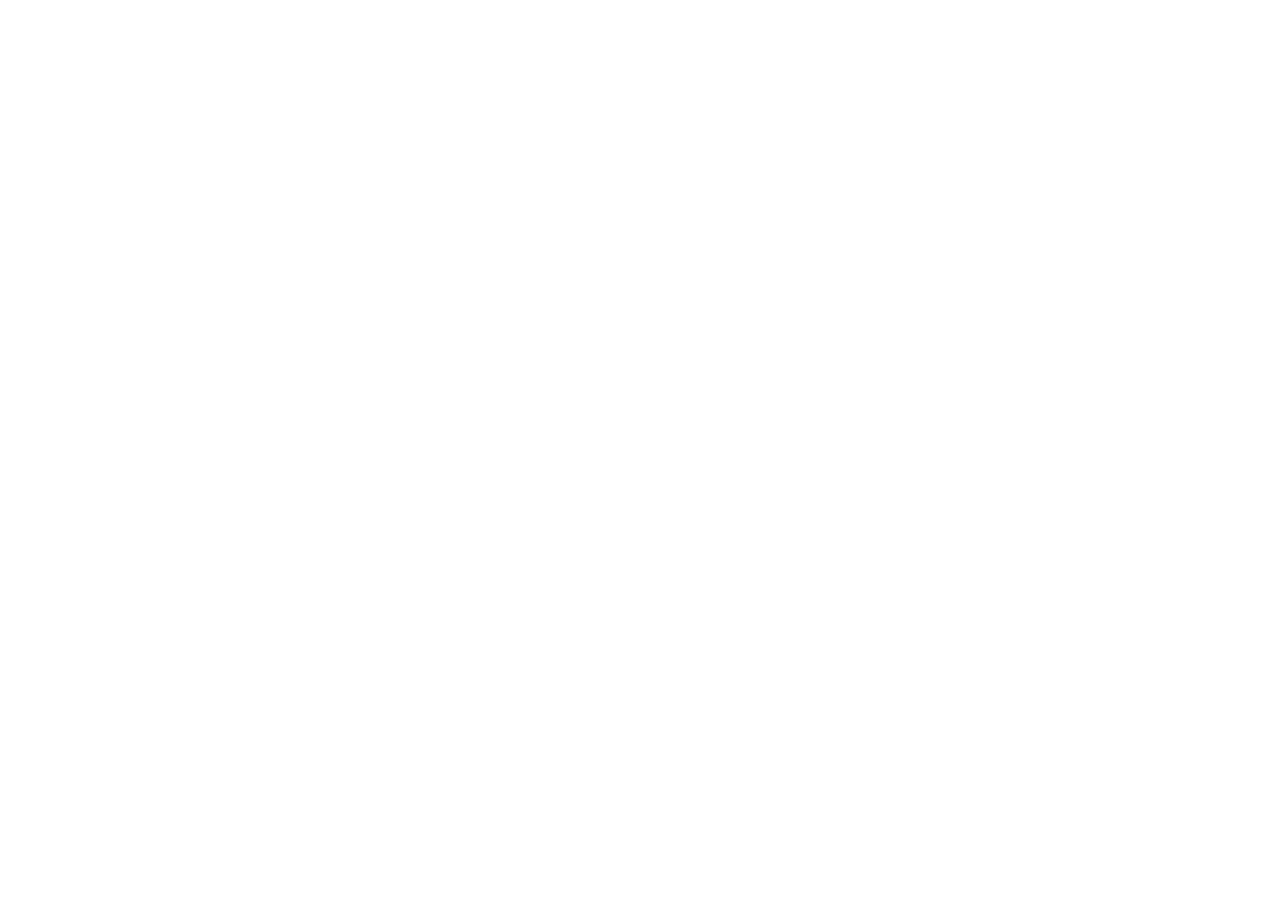
==== index.html @ a7a68f9e "main html files added" ====
<!DOCTYPE html>
<html lang="en">
<head>
    <meta charset="UTF-8">
    <meta name="viewport" content="width=device-width, initial-scale=1.0">
    <title>Document</title>
</head>
<body>
    
</body>
</html>
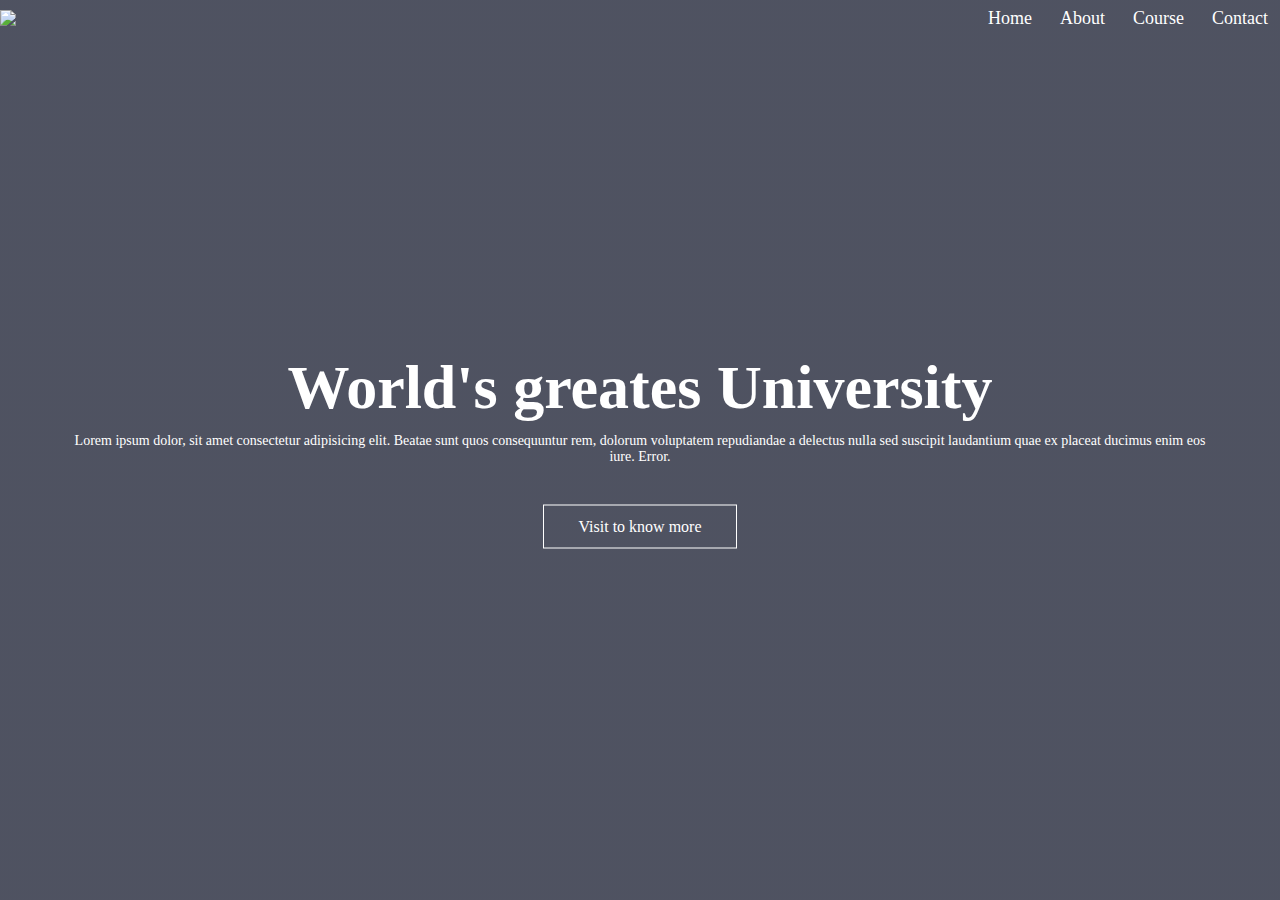
==== commit 8374377b: "basic style to html" ====
--- a/index.html
+++ b/index.html
@@ -3,9 +3,37 @@
 <head>
     <meta charset="UTF-8">
     <meta name="viewport" content="width=device-width, initial-scale=1.0">
-    <title>Document</title>
+    <title>University Design</title>
+    <link rel="stylesheet" href="style.css">
+    <link rel="preconnect" href="https://fonts.googleapis.com">
+    <link rel="preconnect" href="https://fonts.gstatic.com" crossorigin>
+    <link href="https://fonts.googleapis.com/css2?family=Poppins:wght@100;200;300;400;600;700&display=swap" rel="stylesheet">
 </head>
 <body>
+    <section class="header">
+        <nav>
+             <a href="index.html"><img src="image/logo.png"></a>
+             <div class="nav-links" id="navLinks">
+                 <i class="fa-solid fa-x" onclick="hideMenu()"></i>
+                 <ul>
+                     <li><a href="home.html">Home</a></li>
+                     <li><a href="about.html">About</a></li>
+                     <li><a href="course.html">Course</a></li>
+                     <li><a href="contact.html">Contact</a></li>
+                 </ul>
+             </div>
+             <i class="fa-solid fa-bars" onclick="showMenu()"></i>
+        </nav>
+ 
+        <div class="text-box">
+             <h1>World's greates University</h1>
+             <p>Lorem ipsum dolor, sit amet consectetur adipisicing elit. Beatae sunt quos consequuntur rem, dolorum voluptatem repudiandae a delectus nulla sed suscipit laudantium quae ex placeat ducimus enim eos iure. Error.</p>
+             <a href="" class="hero-btn">Visit to know more</a>
+        </div>
+        <div>
+          
+        </div>
+     </section>
     
 </body>
 </html>--- a/style.css
+++ b/style.css
@@ -0,0 +1,97 @@
+*{
+    margin:0;
+    padding: 0;
+}
+
+.header{
+    min-height: 100vh;
+    width:100%;
+    background-image: linear-gradient(rgba(4,9,30,0.7),rgba(4,9,30,0.7)), url(image/banner.png);
+    background-position: center;
+    background-size: cover;
+    position: relative;
+}
+
+nav{
+    display: flex;
+    padding: 2%, 6%;
+    justify-content: space-between;
+    align-items: center;
+}
+
+nav img{
+    width: 150px;
+}
+
+.nav-links{
+    flex:1;
+    text-align:right;
+}
+
+.nav-links ul li{
+    list-style:none;
+    display: inline-block;
+    padding:8px 12px;
+    position: relative;
+}
+
+.nav-links ul li a{
+    color: #fff;
+    text-decoration:none ;
+    font-size: 18px; 
+}
+
+.nav-links ul li::after{
+    content: '';
+    width:0%;
+    height:2px;
+    background:#f44336;
+    display: block;
+    margin:auto;
+    transition: 0.5s;
+}
+
+.nav-links ul li:hover::after{
+    width: 100%;
+}
+
+.text-box{
+    width:90%;
+    color: #fff;
+    position: absolute;
+    top: 50%;
+    left: 50%;
+    transform: translate(-50%,-50%);
+    text-align: center;
+}
+
+.text-box h1{
+    font-size:  62px;
+}
+
+.text-box p{
+    margin: 10px 0 40px;
+    font-size: 14px;
+    color: #fff;
+}
+
+.hero-btn{
+    display: inline-block;
+    text-decoration: none;
+    color: #fff;
+    border: 1px solid #fff;
+    padding: 12px 34px;
+    background: transparent;
+    cursor: pointer;
+
+}
+
+.hero-btn:hover{
+    border: 1px solid #f44336;
+    background: #f44336 ;
+    transition: 2s;
+
+}
+nav .fa-solid{
+    display: none;
+}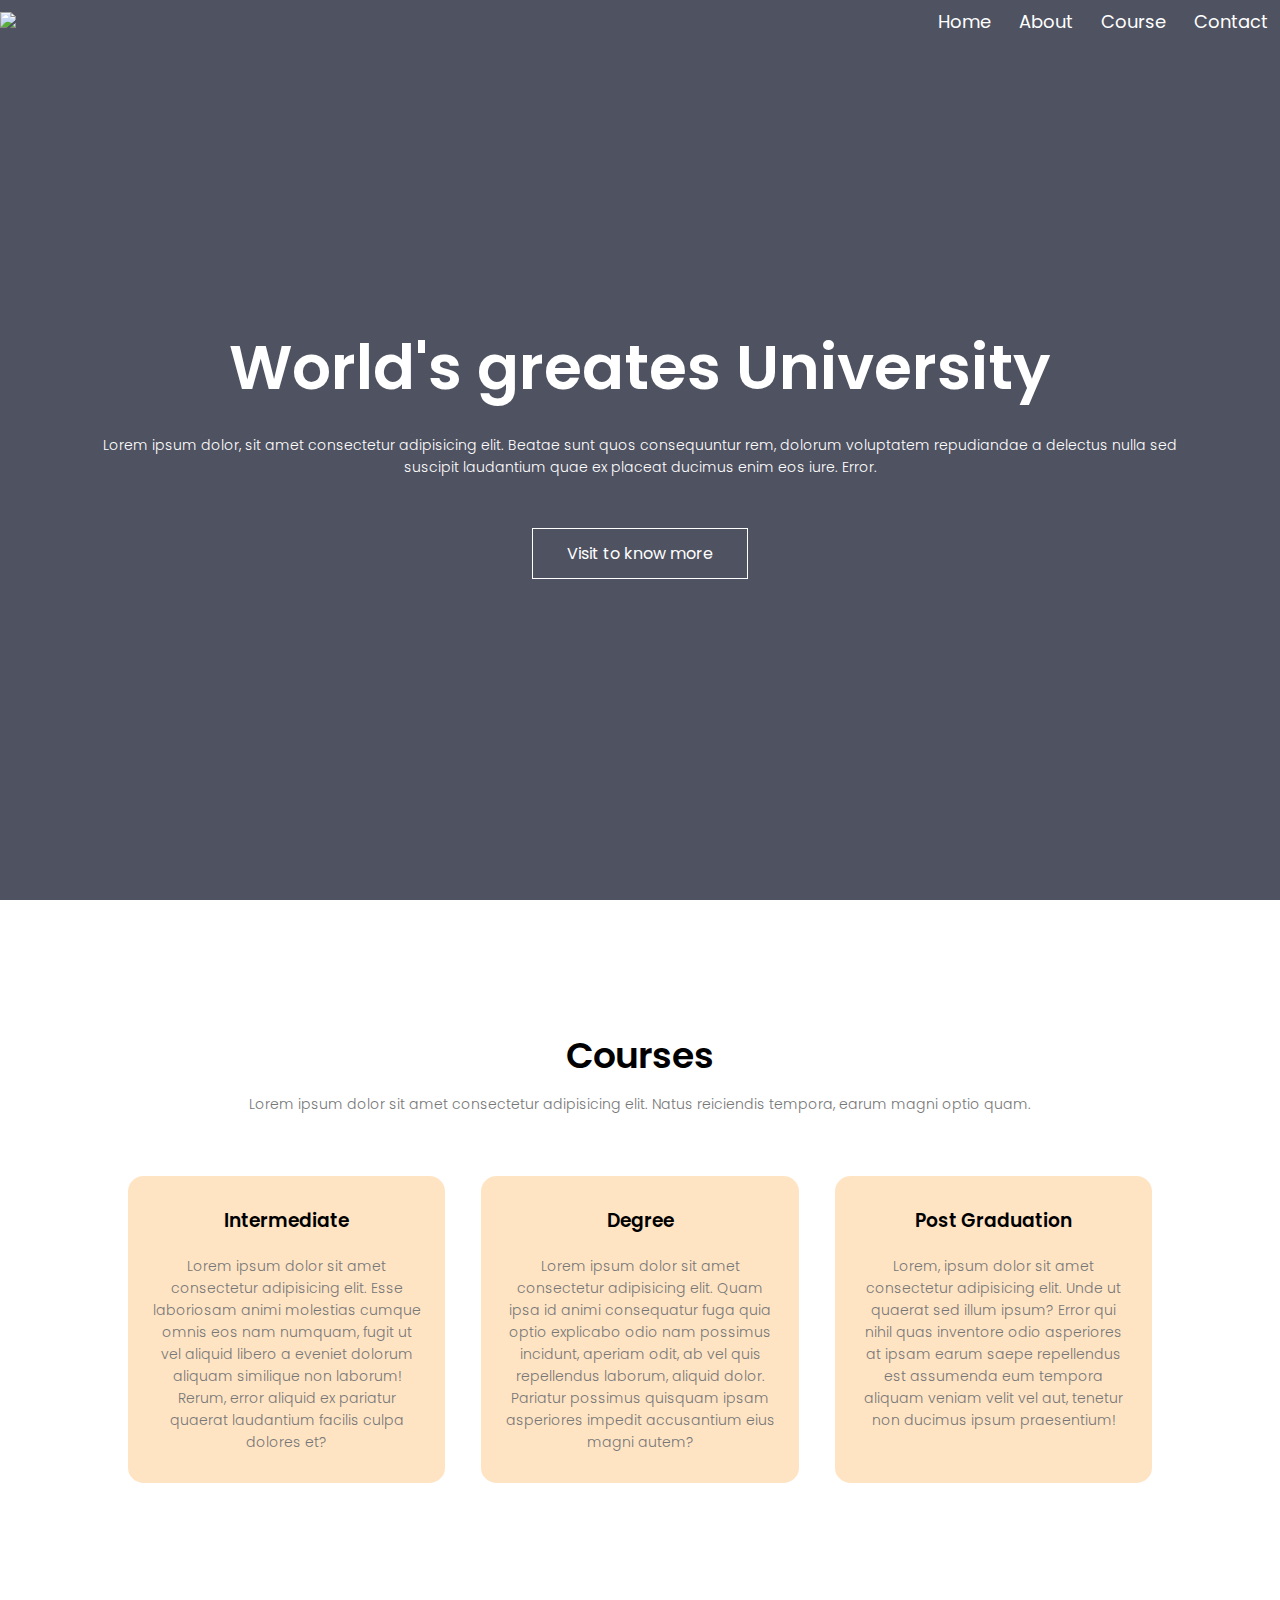
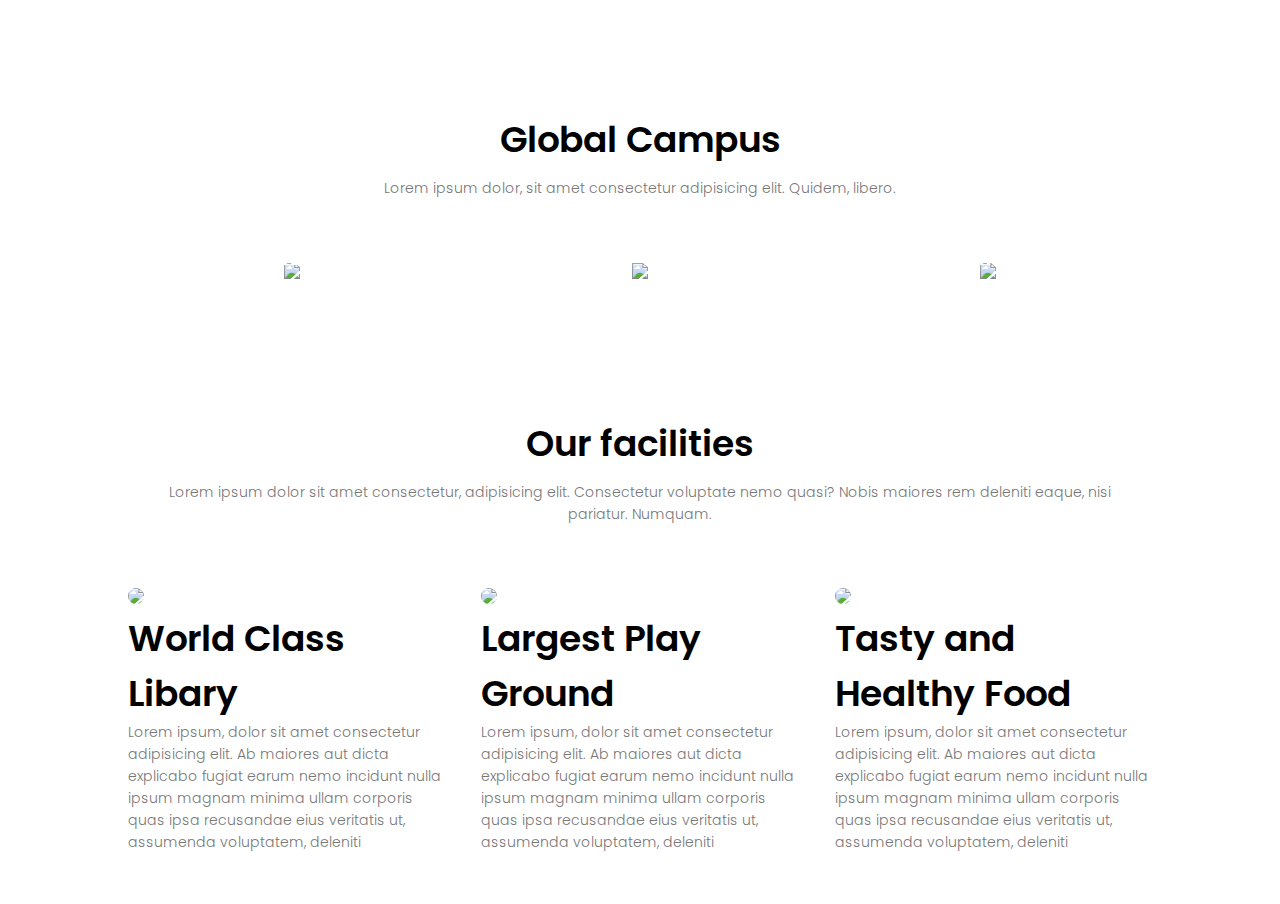
==== commit ccd8f016: "start facilities section and fixed nav bar positioning and padding mistake" ====
--- a/index.html
+++ b/index.html
@@ -8,8 +8,11 @@
     <link rel="preconnect" href="https://fonts.googleapis.com">
     <link rel="preconnect" href="https://fonts.gstatic.com" crossorigin>
     <link href="https://fonts.googleapis.com/css2?family=Poppins:wght@100;200;300;400;600;700&display=swap" rel="stylesheet">
+    <link rel="stylesheet" href="https://cdnjs.cloudflare.com/ajax/libs/font-awesome/5.15.4/css/all.min.css" integrity="sha512-cTXEzT7pJPF6FpxD96t54yE5ySxmVlW24e8aCIO75uqX9l/+9CWIqjI/6mX43eNv6GtEwrJ83UD+6xuVGoqzA==" crossorigin="anonymous" referrerpolicy="no-referrer" />
+<script src="https://kit.fontawesome.com/06a57ef321.js" crossorigin="anonymous"></script>
 </head>
 <body>
+<!-------------MAIN--------------------->
     <section class="header">
         <nav>
              <a href="index.html"><img src="image/logo.png"></a>
@@ -30,10 +33,91 @@
              <p>Lorem ipsum dolor, sit amet consectetur adipisicing elit. Beatae sunt quos consequuntur rem, dolorum voluptatem repudiandae a delectus nulla sed suscipit laudantium quae ex placeat ducimus enim eos iure. Error.</p>
              <a href="" class="hero-btn">Visit to know more</a>
         </div>
-        <div>
-          
+    </section>
+<!-------------COURSE--------------------->
+    <section class="course">
+        <h1>Courses</h1>
+        <p>Lorem ipsum dolor sit amet consectetur adipisicing elit. Natus reiciendis tempora, earum magni optio quam.</p>
+        <div class="row">
+            <div class="course-col">
+                <h3>Intermediate</h3>
+                <p>Lorem ipsum dolor sit amet consectetur adipisicing elit. Esse laboriosam animi molestias cumque omnis eos nam numquam, fugit ut vel aliquid libero a eveniet dolorum aliquam similique non laborum! Rerum, error aliquid ex pariatur quaerat laudantium facilis culpa dolores et?
+                </p>
+            </div>
+            <div class="course-col">
+                <h3>Degree</h3>
+                <p>Lorem ipsum dolor sit amet consectetur adipisicing elit. Quam ipsa id animi consequatur fuga quia optio explicabo odio nam possimus incidunt, aperiam odit, ab vel quis repellendus laborum, aliquid dolor. Pariatur possimus quisquam ipsam asperiores impedit accusantium eius magni autem?</p>
+            </div>
+            <div class="course-col">
+                <h3>Post Graduation</h3>
+                <p>Lorem, ipsum dolor sit amet consectetur adipisicing elit. Unde ut quaerat sed illum ipsum? Error qui nihil quas inventore odio asperiores at ipsam earum saepe repellendus est assumenda eum tempora aliquam veniam velit vel aut, tenetur non ducimus ipsum praesentium!</p>
+            </div>
         </div>
-     </section>
+    </section>
+<!-------------CAMPUS--------------------->
+    <section class="campus">
+        <h1>Global Campus</h1>
+        <p>Lorem ipsum dolor, sit amet consectetur adipisicing elit. Quidem, libero.</p>
+        <div class="row">
+            <div class="campus-col">
+                <img src="image/london.png">
+                <div class="layer">
+                    <h3>LONDON</h3>
+                </div>
+            </div>
+            <div class="campus-col">
+                <img src="image/newyork.png">
+                <div class="layer">
+                    <h3>NEW YORK</h3>
+                </div>
+            </div>
+            <div class="campus-col">
+                <img src="image/washington.png">
+                <div class="layer">
+                    <h3>WASHINGTON</h3>
+                </div>
+            </div>
+        </div>
+    </section>
+
+<!----------Facilities------------>
+    <section class="facilities">
+        <h1>Our facilities</h1>
+        <p>Lorem ipsum dolor sit amet consectetur, adipisicing elit. Consectetur voluptate nemo quasi? Nobis maiores rem deleniti eaque, nisi pariatur. Numquam.</p>
+
+        <div class="row">
+            <div class="facilities-col">
+                <img src="image/library.png">
+                <h1>World Class Libary</h1>
+                <p>Lorem ipsum, dolor sit amet consectetur adipisicing elit. Ab maiores aut dicta explicabo fugiat earum nemo incidunt nulla ipsum magnam minima ullam corporis quas ipsa recusandae eius veritatis ut, assumenda voluptatem, deleniti</p>
+                
+            </div>
+            <div class="facilities-col">
+                <img src="image/basketball.png">
+                <h1>Largest Play Ground</h1>
+                <p>Lorem ipsum, dolor sit amet consectetur adipisicing elit. Ab maiores aut dicta explicabo fugiat earum nemo incidunt nulla ipsum magnam minima ullam corporis quas ipsa recusandae eius veritatis ut, assumenda voluptatem, deleniti</p>
+                
+            </div>
+            <div class="facilities-col">
+                <img src="image/cafeteria.png">
+                <h1>Tasty and Healthy Food</h1>
+                <p>Lorem ipsum, dolor sit amet consectetur adipisicing elit. Ab maiores aut dicta explicabo fugiat earum nemo incidunt nulla ipsum magnam minima ullam corporis quas ipsa recusandae eius veritatis ut, assumenda voluptatem, deleniti</p>
+                
+            </div>
+        </div>
+    </section>
+
+     <script>
+        var navLinks=document.getElementById("navLinks");
+        function showMenu(){
+            navLinks.style.right = "0px";
+
+        }
+        function hideMenu(){
+            navLinks.style.right = "-200px";
+        }
+    </script>
+
     
 </body>
 </html>--- a/style.css
+++ b/style.css
@@ -1,6 +1,7 @@
 *{
     margin:0;
     padding: 0;
+    font-family: 'Poppins', sans-serif;
 }
 
 .header{
@@ -94,4 +95,176 @@
 }
 nav .fa-solid{
     display: none;
+}
+
+@media(max-width: 700px){
+    .text-box h1{
+        font-size: 24px;
+
+    }
+    .nav-links ul li{
+        display: block;
+    }
+    .nav-links{
+        position: fixed;
+        background: #f44336;
+        height: 100vh;
+        width: 200px;
+        top: 0;
+        right: -200px;
+        text-align: left;
+        z-index: 2;
+        transition: 1s;
+    }
+
+    nav .fa-solid{
+        display: block;
+        color: #fff;
+        margin: 10px;
+        font-size: 22px;
+        cursor: pointer;
+    }
+    .nav-links ul{
+        padding: 30px;
+    }
+}
+
+/*------Courses--------*/
+.course{
+    width: 80%;
+    padding: 10%;
+    margin: auto;
+    text-align: center;
+}
+
+h1{
+    font-size: 36px;
+    font-weight: 600;
+}
+
+p{
+    color: #777;
+    font-size: 14px;
+    font-weight: 300;
+    line-height: 22px;
+    padding: 10px;
+}
+
+.row{
+    margin-top:5%;
+    display: flex;
+    justify-content: space-between;
+
+}
+
+.course-col{
+    flex-basis: 31%;
+    background-color: bisque;
+    border-radius: 5%;
+    margin-bottom: 5%;
+    padding: 20px 12px;
+    box-sizing: border-box;
+    transition: 0.5s;
+}
+
+h3{
+    text-align: center;
+    margin: 10px 0;
+    font-weight: 600;
+}
+
+.course-col:hover{
+    box-shadow: 0 0 20px 0px rgba(0,0,0,0.2);
+}
+
+@media(max-width:700px){
+    .row{
+        flex-direction:column;
+    }
+}
+
+/*-----campus-----*/
+.campus{
+    width:80%;
+    margin: auto;
+    text-align: center;
+    padding-top: 50px;
+}
+
+.campus-col{
+    flex-basis: 32%;
+    border-radius: 10px;
+    margin-bottom:30px;
+    position:relative;
+    overflow: hidden;
+
+}
+
+.campus-col img{
+    width: 100%;
+
+}
+
+.layer{
+    background: transparent;
+    height: 100%;
+    width: 100%;
+    position: absolute;
+    top: 0;
+    left:0;
+    transition:0.5s;
+
+}
+
+.layer:hover{
+    background: rgba(226,0,0,0.7);
+}
+
+.layer h3{
+    width: 100%;
+    font-weight: 500;
+    color: #fff;
+    font-size: 26px;
+    bottom:0;
+    left: 50%;
+    transform: translateX(-50%);
+    position:absolute;
+    transition: 1;
+
+}
+
+.layer:hover h3{
+    bottom: 49%;
+    opacity: 1;
+
+}
+
+/*----------Facilities------------*/
+.facilities{
+    width: 80%;
+    margin: auto;
+    text-align: center;
+    padding-top:100px;
+}
+.facilities-col{
+    flex-basis: 31%;
+    border-radius: 10px;
+    margin-bottom: 5%;
+    text-align: left;
+}
+
+.facilities-col img{
+    width: 100%;
+    border-radius: 10px;
+}
+.facilities-col p{
+    padding: 0;
+}
+
+.facilities-col h3{
+    margin-top: 16px;
+    margin-bottom: 15px;
+    text-align: left;
+    
+
 }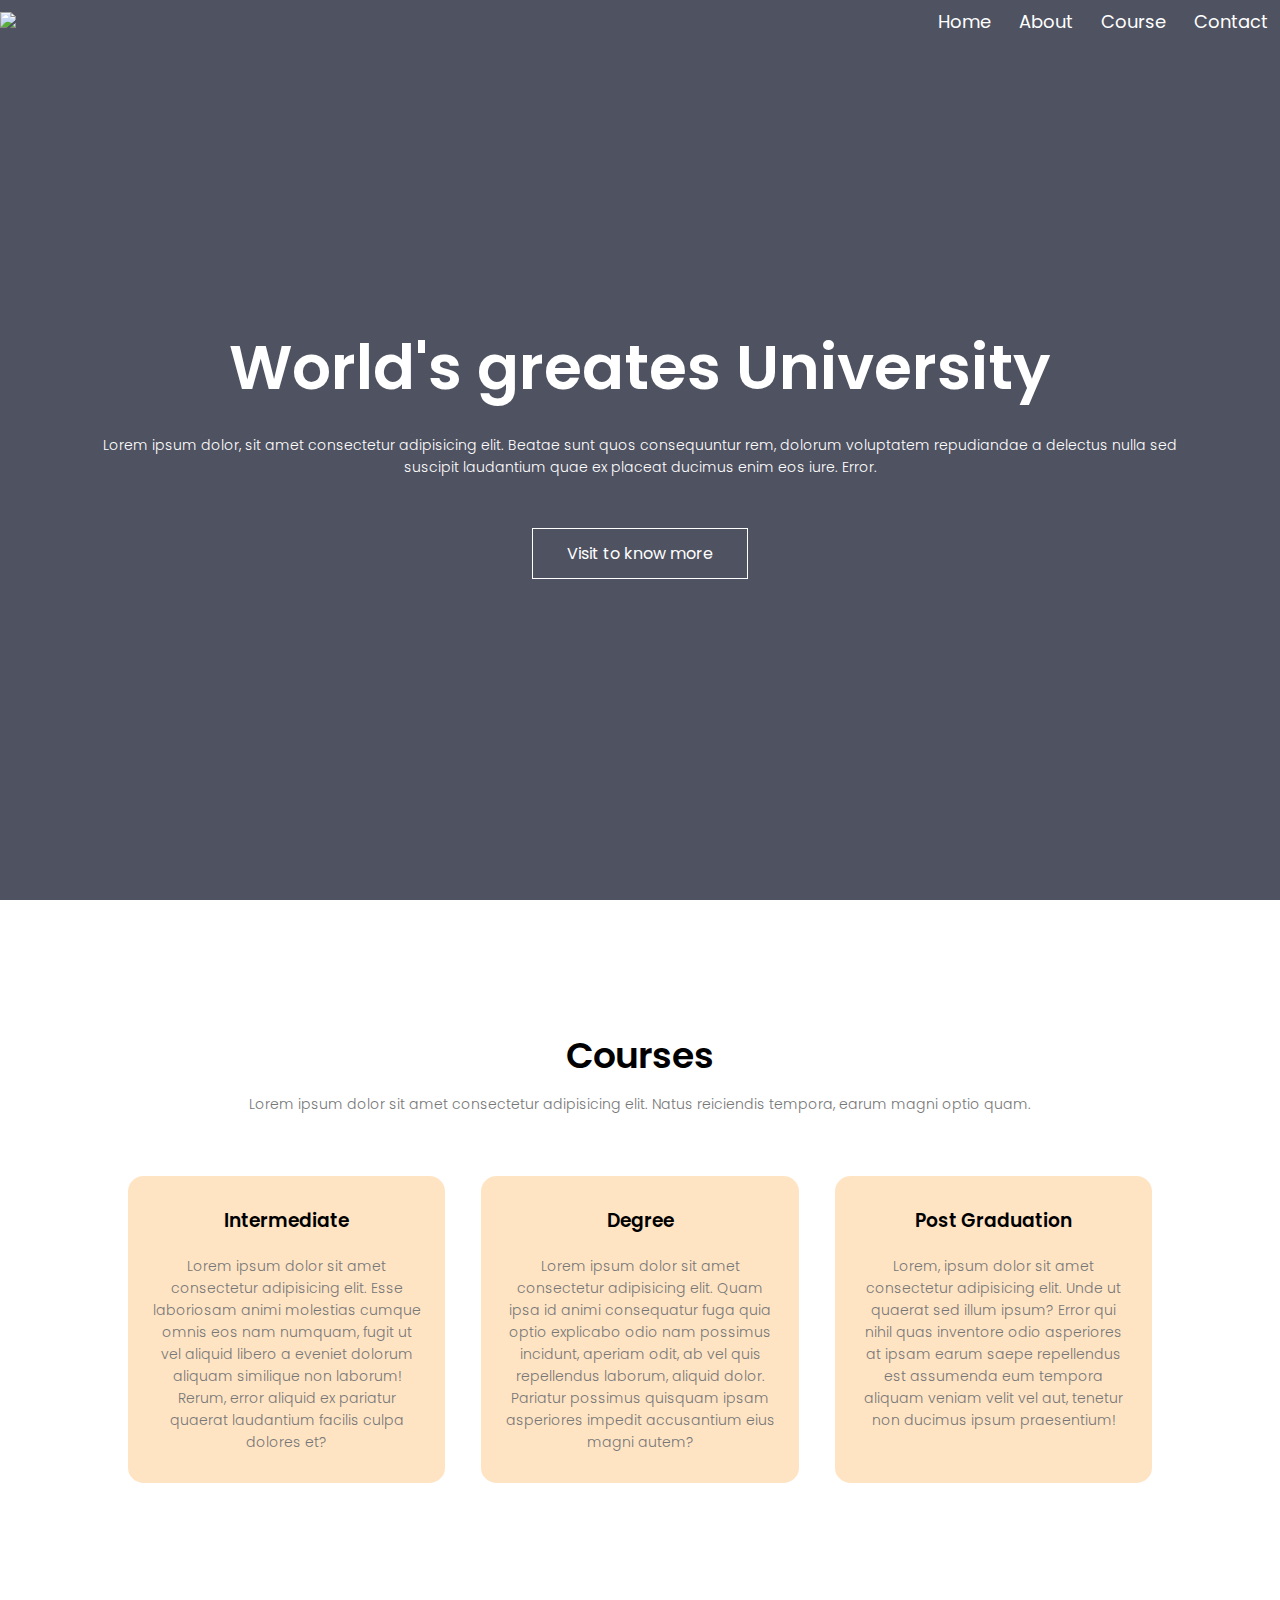
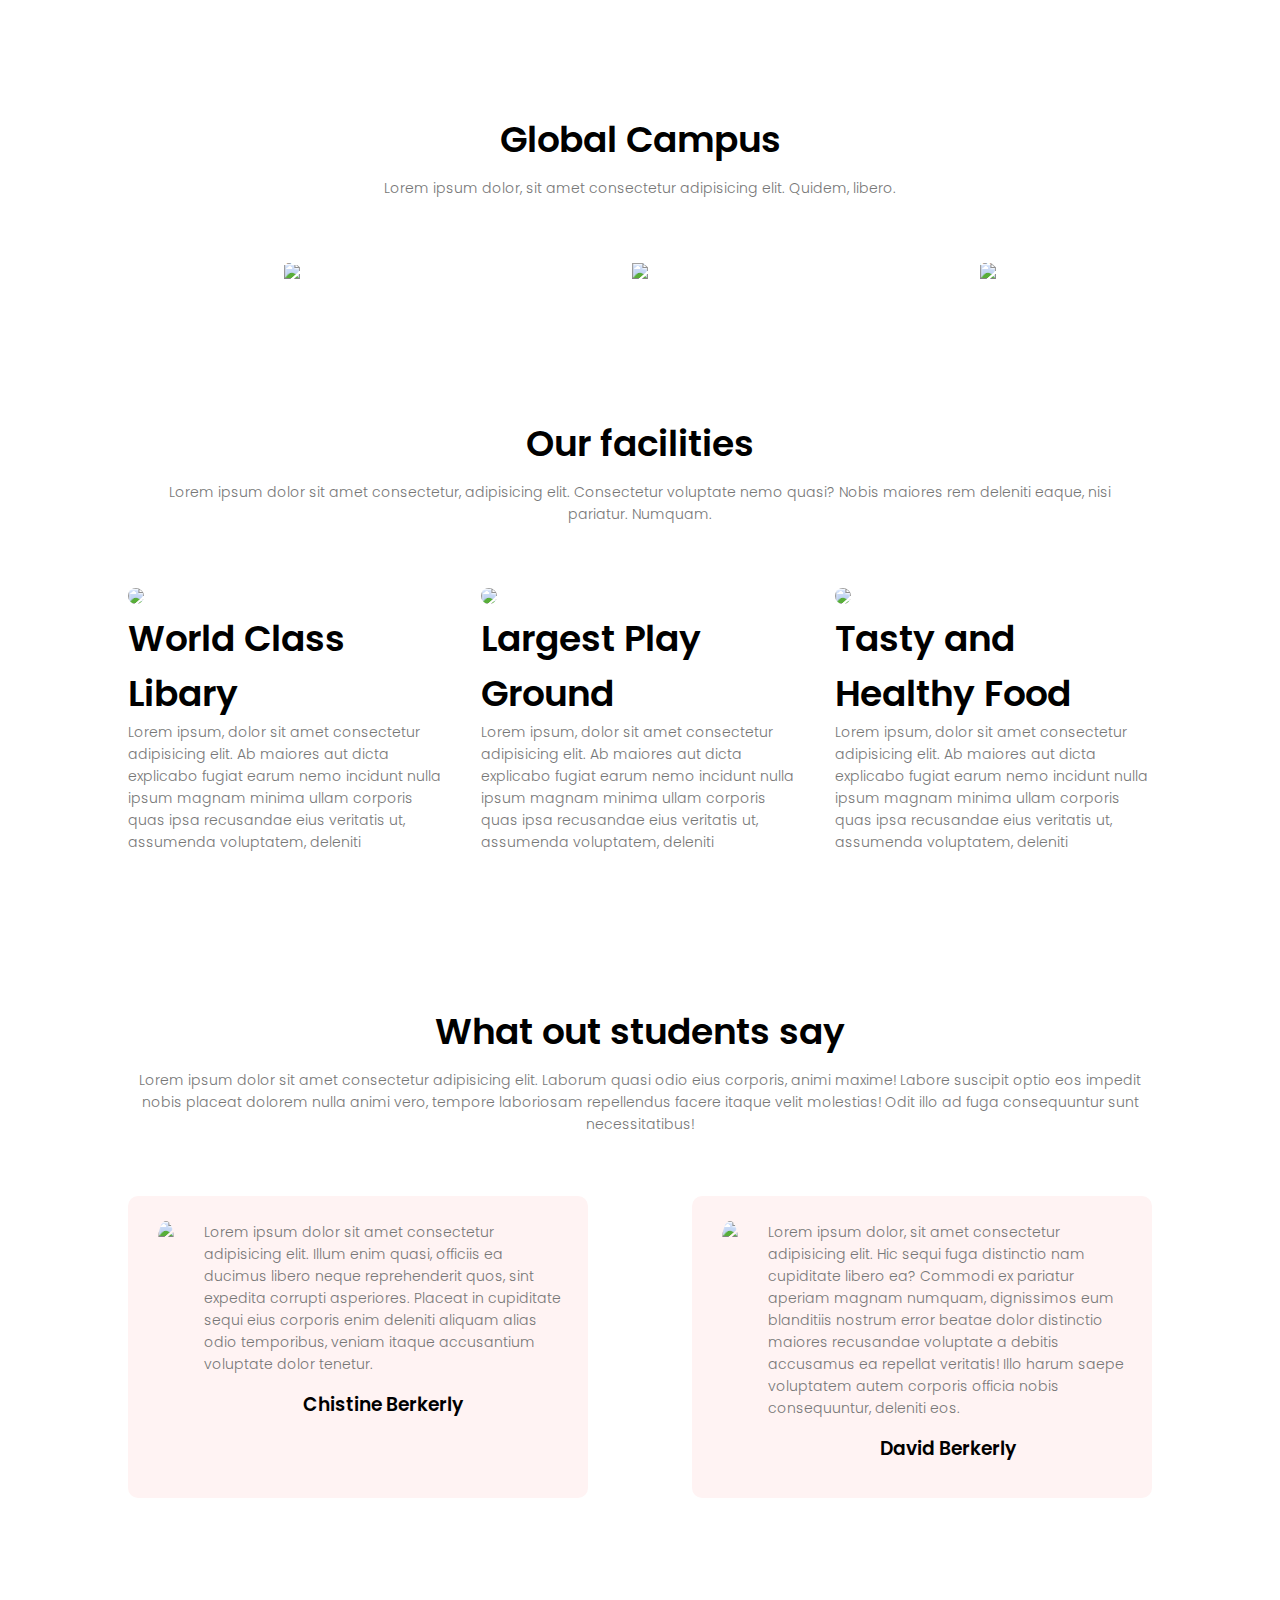
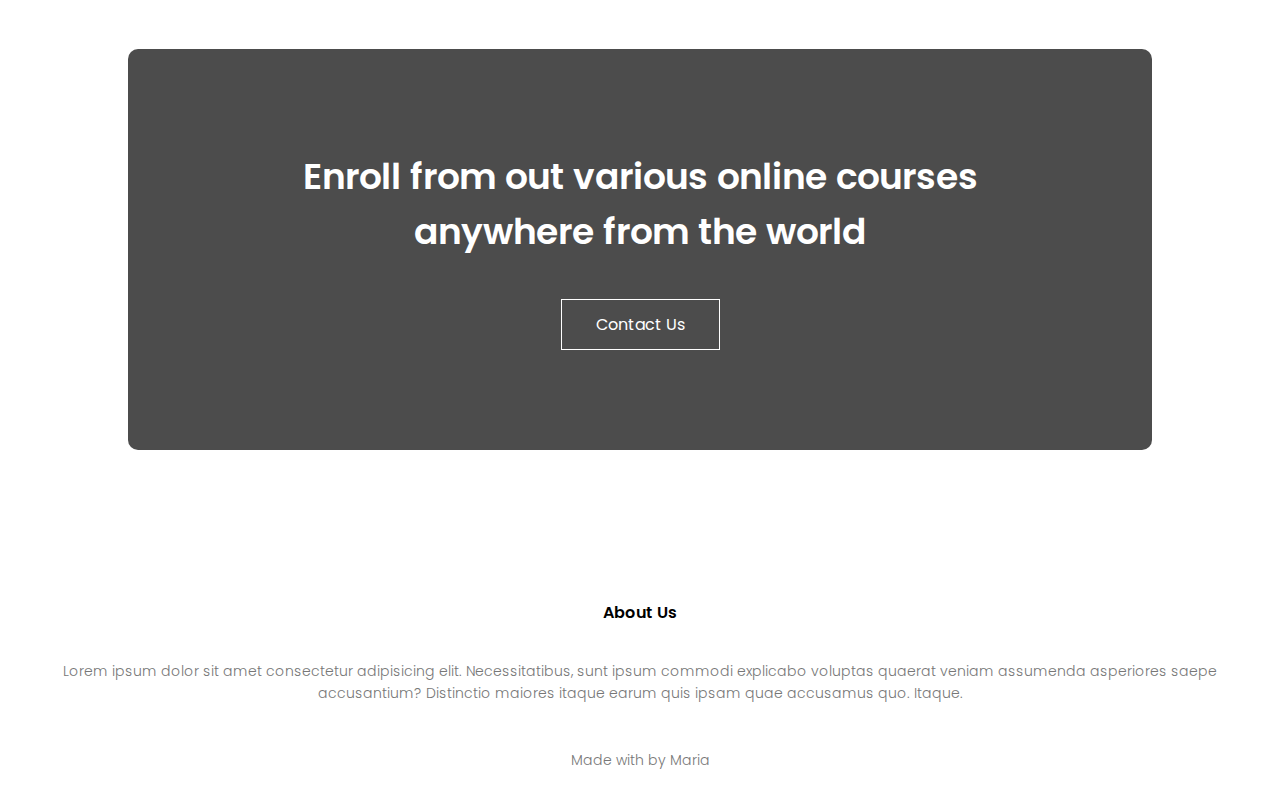
==== commit ccc802dc: "add main sttructure and desing done" ====
--- a/index.html
+++ b/index.html
@@ -107,7 +107,65 @@
         </div>
     </section>
 
-     <script>
+<!----------testimonials------------>
+    <section class="testi">
+        <h1>What out students say</h1>
+        <p>Lorem ipsum dolor sit amet consectetur adipisicing elit. Laborum quasi odio eius corporis, animi maxime! Labore suscipit optio eos impedit nobis placeat dolorem nulla animi vero, tempore laboriosam repellendus facere itaque velit molestias! Odit illo ad fuga consequuntur sunt necessitatibus!</p>
+       
+        <div class="row">
+            <!--unser one-->
+           <div class="testi-col">
+            <img src="image/user1.jpg">
+            <div>
+                <p>Lorem ipsum dolor sit amet consectetur adipisicing elit. Illum enim quasi, officiis ea ducimus libero neque reprehenderit quos, sint expedita corrupti asperiores. Placeat in cupiditate sequi eius corporis enim deleniti aliquam alias odio temporibus, veniam itaque accusantium voluptate dolor tenetur.</p>
+                <h3>Chistine Berkerly</h3>
+                <i class="fa-solid fa-star"></i>
+                <i class="fa-solid fa-star"></i>
+                <i class="fa-solid fa-star"></i>
+                <i class="fa-solid fa-star"></i>
+                <i class="fa-solid fa-star"></i>
+            </div>
+        
+             <!--unser two-->
+            </div> 
+            <div class="testi-col">
+                <img src="image/user2.jpg">
+                <div>
+                    <p>Lorem ipsum dolor, sit amet consectetur adipisicing elit. Hic sequi fuga distinctio nam cupiditate libero ea? Commodi ex pariatur aperiam magnam numquam, dignissimos eum blanditiis nostrum error beatae dolor distinctio maiores recusandae voluptate a debitis accusamus ea repellat veritatis! Illo harum saepe voluptatem autem corporis officia nobis consequuntur, deleniti eos.</p>
+                    <h3>David Berkerly</h3>
+                    <i class="fa-solid fa-star"></i>
+                    <i class="fa-solid fa-star"></i>
+                    <i class="fa-solid fa-star"></i>
+                    <i class="fa-solid fa-star"></i>
+                    <i class="fa-solid fa-star"></i>
+                </div>
+            </div>
+        </div>
+        
+    </section>
+
+    <!-------Call to action-------------->
+    <section  class="cta">
+        <h1>Enroll from out various online courses<br>anywhere from the world</h1>
+        <a href="" class="hero-btn">Contact Us</a>
+    </section>
+
+
+    <!-------Call to action-------------->
+    <section class="footer">
+        <h4>About Us</h4>
+        <p>Lorem ipsum dolor sit amet consectetur adipisicing elit. Necessitatibus, sunt ipsum commodi explicabo voluptas quaerat veniam assumenda asperiores saepe accusantium? Distinctio maiores itaque earum quis ipsam quae accusamus quo. Itaque.</p>
+        <div class="s-icons">
+            <i class="fa-brands fa-facebook"></i>
+            <i class="fa-brands fa-twitter"></i>
+            <i class="fa-brands fa-instagram"></i>
+            <i class="fa-brands fa-linkedin"></i>
+
+        </div>
+        <p>Made with <i class="fa-regular fa-heart"></i> by Maria </p>
+    </section>
+
+    <script>
         var navLinks=document.getElementById("navLinks");
         function showMenu(){
             navLinks.style.right = "0px";
@@ -118,6 +176,10 @@
         }
     </script>
 
+
+
+
+
     
 </body>
 </html>--- a/style.css
+++ b/style.css
@@ -265,6 +265,98 @@
     margin-top: 16px;
     margin-bottom: 15px;
     text-align: left;
-    
-
-}+}
+
+
+/*----------testimonials------------*/
+.testi{
+    width:80%;
+    margin: auto;
+    padding-top: 100px;
+    text-align: center;
+}
+
+.testi-col{
+    flex-basis: 40%;
+    border-radius: 10px;
+    margin-bottom: 5%;
+    text-align: left;
+    background: #fff3f3;
+    padding: 25px;
+    cursor: pointer;
+    display: flex;
+}
+
+.testi-col img{
+    height: 40px;
+    margin-left: 5px;
+    margin-right:30px ;
+    border-radius: 50%;
+}
+
+.testi-col p{
+    padding: 0;
+
+}
+.testi-col h3{
+    margin-top: 15px;
+    text-align: center;
+}
+
+.testi-col .fa-solid{
+    color: #f34454;
+}
+
+.cta{
+    margin:100pc auto;
+    width: 80%;
+    background-image: linear-gradient(rgba);
+
+}
+/* ----- call to action ---- */
+.cta{
+    margin: 100px auto;
+    width: 80%;
+    background-image: linear-gradient(rgba(0,0,0,0.7),rgba(0,0,0,0.7)),url(image/banner2.jpg);
+    background-position: center;
+    background-size: cover;
+    border-radius: 10px;
+    text-align: center;
+    padding: 100px 0;
+}
+
+.cta h1{
+    color:#fff;
+    margin-bottom: 40px;
+}
+
+@media(max-width:700px){
+    .cta h1{
+        font-size: 24px;
+    }
+
+}
+
+/* -----footer ---- */
+.footer{
+    width: 100%;
+    text-align: center;
+    padding: 30px 0;
+}
+
+.footer h4{
+    margin-bottom: 25px;
+    margin-top: 20px;
+    font-weight: 600;
+}
+
+.s-icons .fa-brands{
+    color:#f44336;
+    margin:  0 13px;
+    cursor: pointer;
+    padding: 18px 0px;
+
+}
+
+
+
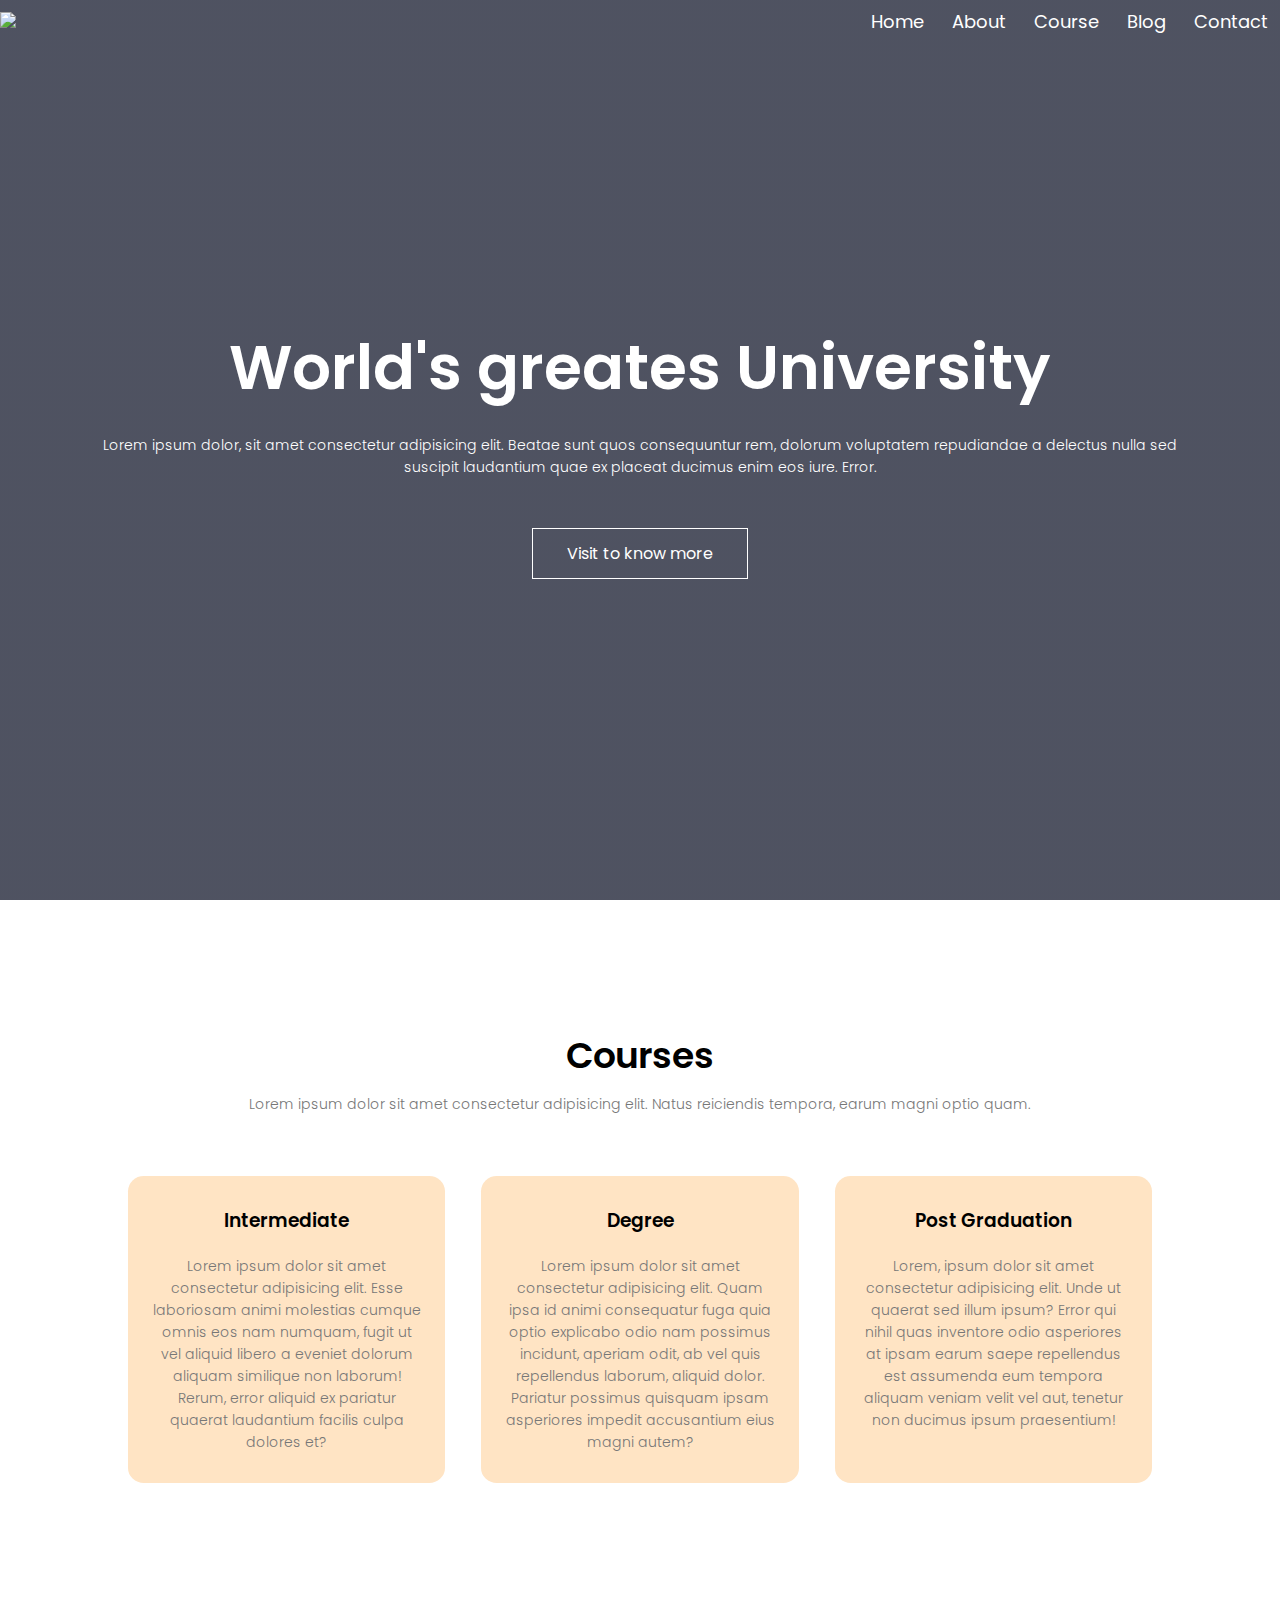
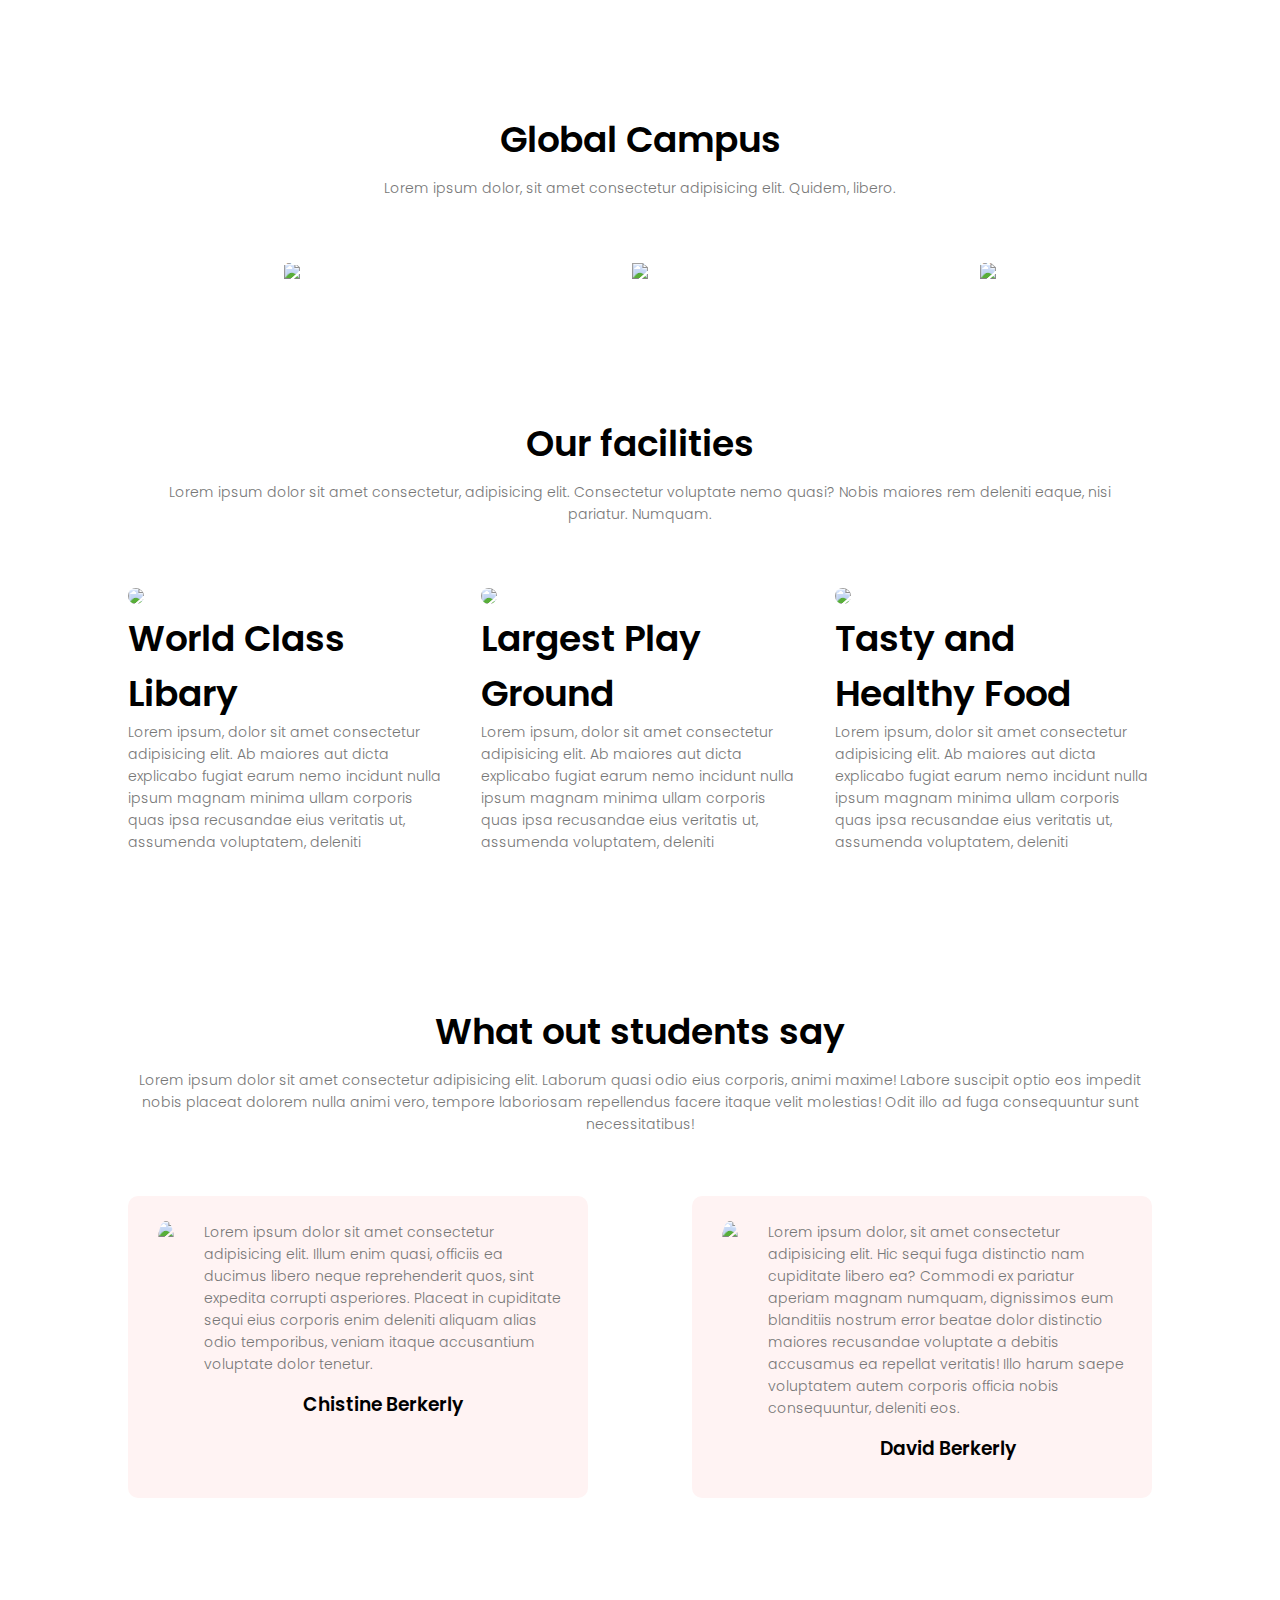
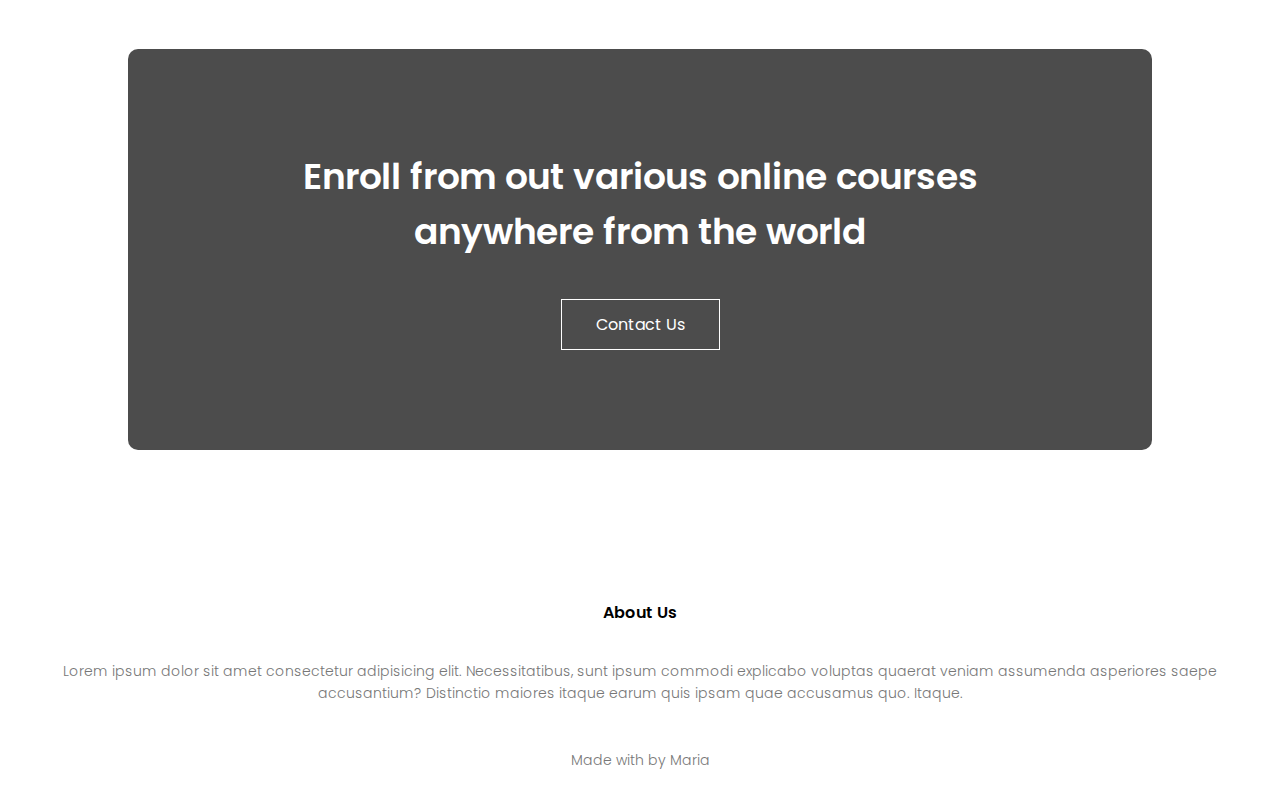
==== commit 2d70df3a: "blog html amd css" ====
--- a/index.html
+++ b/index.html
@@ -19,9 +19,10 @@
              <div class="nav-links" id="navLinks">
                  <i class="fa-solid fa-x" onclick="hideMenu()"></i>
                  <ul>
-                     <li><a href="home.html">Home</a></li>
+                     <li><a href="index.html">Home</a></li>
                      <li><a href="about.html">About</a></li>
-                     <li><a href="course.html">Course</a></li>
+                     <li><a href="courses.html">Course</a></li>
+                     <li><a href="blog.html">Blog</a></li>
                      <li><a href="contact.html">Contact</a></li>
                  </ul>
              </div>
@@ -176,10 +177,6 @@
         }
     </script>
 
-
-
-
-
-    
+ 
 </body>
 </html>--- a/style.css
+++ b/style.css
@@ -358,5 +358,147 @@
 
 }
 
-
-
+/* -----about us page ---- */
+.sub-header{
+    height: 50vh;
+    width: 100%;
+    background-image: linear-gradient(rgba(4,9,30,0.7),rgba(4,9,30,0.7)),url(image/background.jpg);
+    background-position: center;
+    background-size: cover;
+    text-align: center;
+    color: #fff;
+
+}
+
+.sub-header h1{
+    margin-top:100px;
+
+}
+
+.about-us{
+    width:80%;
+    margin:auto;
+    padding: 80px;
+    padding-bottom: 50px;
+}
+
+.about-col{
+    flex-basis: 48%;
+    padding:30px 20px;
+}
+
+.about-col img{
+    width: 100%;
+}
+
+.about-col h1{
+    padding-top:0;
+}
+
+.about-col p{
+    padding: 15px 0 25px;
+}
+
+.red-btn{
+    border:1px solid #f44336;
+    background: transparent;
+    color: #f44336;
+}
+
+.red-btn:hover{
+    color: #fff;
+}
+
+
+/* --------blog content---- */
+.blog-content{
+    width: 80%;
+    margin:auto;
+    padding: 60px 0;
+}
+
+.blog-left{
+    flex-basis: 65%;
+}
+
+.blog-left img{
+    width: 100%;
+}
+
+.blog-left h2{
+    color: #222;
+    font-weight: 600;
+    margin:30px 0;
+}
+
+.blog-left p{
+    color:#999;
+    padding: 0;
+}
+
+.blog-right{
+    flex-basis:32%;
+}
+
+.blog-right h3{
+    background: #f44336;
+    color: #fff;
+    padding: 7px 0;
+    font-size: 16px;
+    margin-bottom: 20px;
+
+}
+
+.blog-right div{
+    display: flex;
+    align-items: center;
+    justify-content: space-between;
+    color: #555;
+    padding: 8px;
+    box-sizing: border-box;
+}
+
+.comment-box{
+    border: 1pc solid #ccc;
+    margin:50px 0;
+    padding:10px 20px;
+
+}
+
+.comment-box h3{
+    text-align: left;
+}
+
+.comment-form input, .comment-form textarea{
+    width:100%;
+    padding: 10px;
+    margin: 15px 0;
+    box-sizing: border-box;
+    border: none;
+    outline: none;
+    background: #f0f0f0;
+
+}
+
+.comment-form button{
+    margin: 10px 0;
+}
+
+@media(max-width: 700px){
+    .sub-header h1{
+        font-size: 24px;
+    }
+}
+
+/* --------blog content---- */
+.location{
+    width:80%;
+    margin: auto;
+    padding: 80px 0;
+
+}
+
+.location iframe{
+    width: 100%;
+}
+
